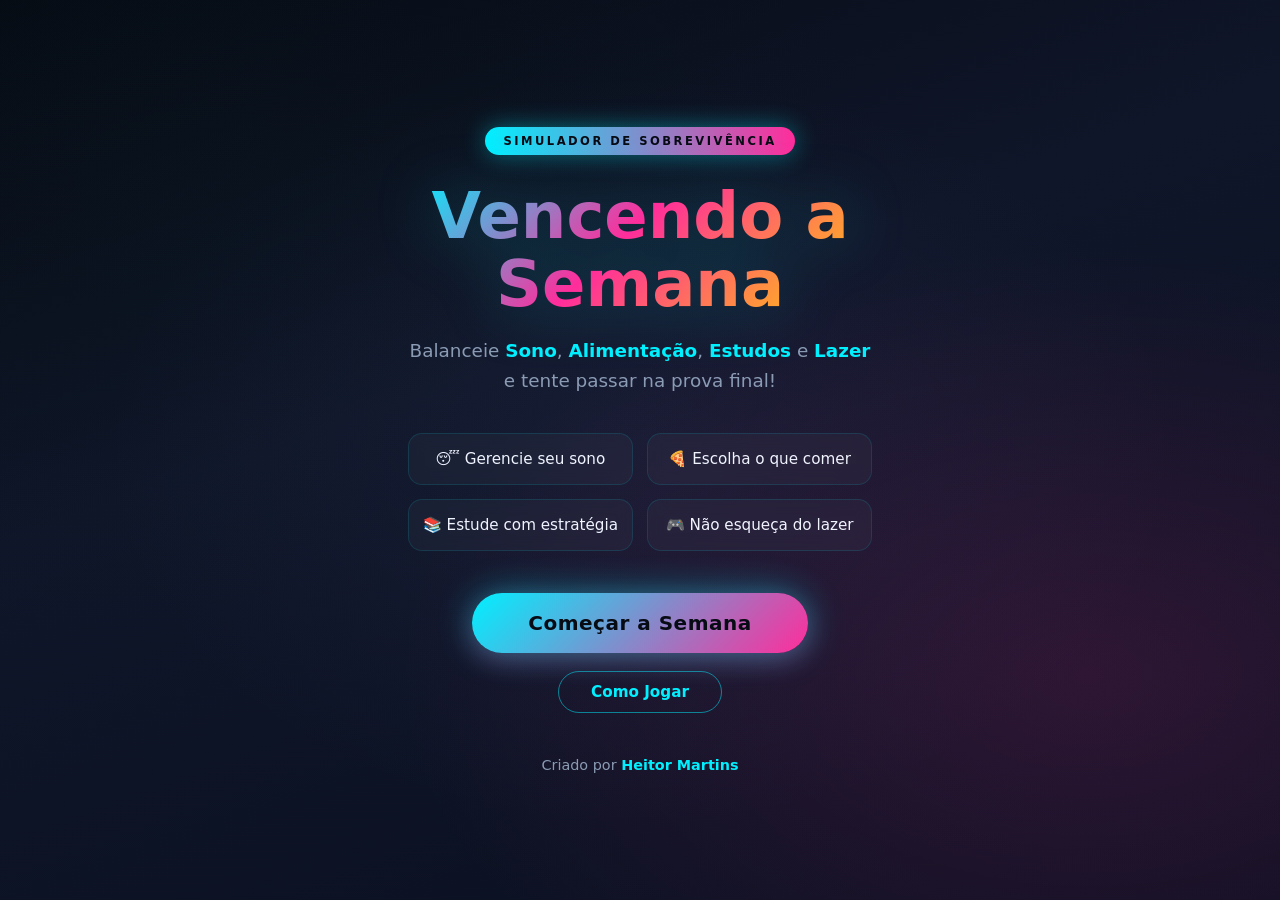
==== index.html @ 58829411 "feito" ====
<!DOCTYPE html>
<html lang="pt-BR">
<head>
  <meta charset="UTF-8">
  <meta name="viewport" content="width=device-width, initial-scale=1.0">
  <title>Vencendo a Semana</title>
  <link rel="stylesheet" href="setec.CSS">
</head>
<body>

  <div id="start-menu" class="start-menu">
    <div class="menu-content">
      <div class="menu-badge">SIMULADOR DE SOBREVIVÊNCIA</div>
      <h1 class="menu-title">Vencendo a<br>Semana</h1>
      <p class="menu-subtitle">
        Balanceie <span>Sono</span>, <span>Alimentação</span>, <span>Estudos</span> e <span>Lazer</span><br>
        e tente passar na prova final!
      </p>

      <div class="menu-features">
        <div class="feature">😴 Gerencie seu sono</div>
        <div class="feature">🍕 Escolha o que comer</div>
        <div class="feature">📚 Estude com estratégia</div>
        <div class="feature">🎮 Não esqueça do lazer</div>
      </div>

      <button class="btn-start" onclick="startGame()">
        Começar a Semana
      </button>

      <button class="btn-help" onclick="openHelp()">Como Jogar</button>

      <p class="menu-credit">Criado por <strong>Heitor Martins</strong></p>
    </div>
  </div>

  <div class="container hidden" id="game-container">
    <header>
      <h1>Vencendo a Semana</h1>
      <p class="subtitle">Sobreviva à semana de provas balanceando Sono, Comida, Estudos e Lazer</p>
    </header>

    <div id="game">
      <div class="status-bar">
        <div class="day-info">
          <span id="day-name">Segunda-feira</span> • <span id="time">07:00</span>
        </div>
        <div class="knowledge">
          Conhecimento: <strong id="knowledge-value">0</strong>/100
        </div>
      </div>

      <div class="character-section">
        <div class="character" id="character">
          <div class="character-face" id="character-face">😊</div>
          <div class="character-status" id="character-status">Estudante equilibrado</div>
        </div>
      </div>

      <div class="bars">
        <div class="bar-card sono">
          <div class="bar-header">
            <span>Sono</span>
            <span id="sono-val">58</span>
          </div>
          <div class="bar-track">
            <div class="bar-fill" id="sono-bar" style="width: 58%"></div>
          </div>
        </div>

        <div class="bar-card comida">
          <div class="bar-header">
            <span>Alimentação</span>
            <span id="comida-val">55</span>
          </div>
          <div class="bar-track">
            <div class="bar-fill" id="comida-bar" style="width: 55%"></div>
          </div>
        </div>

        <div class="bar-card estudo">
          <div class="bar-header">
            <span>Estudos</span>
            <span id="estudo-val">0</span>
          </div>
          <div class="bar-track">
            <div class="bar-fill" id="estudo-bar" style="width: 0%"></div>
          </div>
        </div>

        <div class="bar-card lazer">
          <div class="bar-header">
            <span>Lazer</span>
            <span id="lazer-val">48</span>
          </div>
          <div class="bar-track">
            <div class="bar-fill" id="lazer-bar" style="width: 48%"></div>
          </div>
        </div>
      </div>

      <div class="effects" id="effects"></div>

      <div class="actions">
        <div class="action-group">
          <h3>😴 Sono</h3>
          <button class="btn" onclick="doAction('dormir8')">
            Dormir 8 horas
            <small>+Sono alto • +Lazer leve</small>
          </button>
          <button class="btn" onclick="doAction('dormir6')">
            Dormir 6 horas
            <small>+Sono médio</small>
          </button>
          <button class="btn" onclick="doAction('cochilo')">
            Cochilo 2 horas
            <small>+Sono rápido</small>
          </button>
        </div>

        <div class="action-group">
          <h3>🍽️ Alimentação</h3>
          <button class="btn" onclick="doAction('refeicao')">
            Refeição balanceada (2h)
            <small>+Comida + Foco</small>
          </button>
          <button class="btn" onclick="doAction('fastfood')">
            Fast-food (1h)
            <small>+Comida rápida • Letargia</small>
          </button>
          <button class="btn" onclick="doAction('cafe')">
            Café / Energético (1h)
            <small>Energia temporária + Crash</small>
          </button>
        </div>

        <div class="action-group">
          <h3>📚 Estudos</h3>
          <button class="btn" onclick="doAction('estudar2')">
            Estudo focado (2h)
            <small>Ganho normal de conhecimento</small>
          </button>
          <button class="btn" onclick="doAction('revisao')">
            Revisão rápida (1h)
            <small>Ganho menor, menos cansativo</small>
          </button>
          <button class="btn" onclick="doAction('grupo')">
            Grupo de estudos (3h)
            <small>+Conhecimento + Lazer social</small>
          </button>
        </div>

        <div class="action-group">
          <h3>🎮 Lazer</h3>
          <button class="btn" onclick="doAction('passeio')">
            Passeio / Hobby (2h)
            <small>+Lazer de qualidade</small>
          </button>
          <button class="btn" onclick="doAction('serie')">
            Série / Filme (2h)
            <small>+Lazer médio</small>
          </button>
          <button class="btn" onclick="doAction('redes')">
            Redes sociais (1h)
            <small>+Lazer baixo • Risco Feed Infinito</small>
          </button>
        </div>
      </div>

      <div class="log" id="log">
        <p class="important">Bem-vindo! Você tem 5 dias para se preparar. O jogo está mais difícil — equilibre bem ou a prova vai ser pesada.</p>
      </div>
    </div>

    <div id="quiz-screen" class="quiz-screen hidden">
      <h2>📝 Prova Final</h2>
      <p class="quiz-intro" id="quiz-intro">Chegou o grande dia! Seu nível de conhecimento define a dificuldade da prova.</p>
      <div id="quiz-container"></div>
      <button class="modal-btn primary" id="submit-quiz" onclick="submitQuiz()">Entregar Prova</button>
    </div>

    <div id="end-screen" class="end-screen hidden"></div>

    <footer class="credits">
      <p>Criado por: <strong>Heitor Martins</strong></p>
    </footer>
  </div>

  <div class="modal-overlay" id="modal">
    <div class="modal">
      <h2 id="modal-title">Evento</h2>
      <p id="modal-text"></p>
      <div class="modal-buttons" id="modal-buttons"></div>
    </div>
  </div>

  <div class="modal-overlay" id="help-modal">
    <div class="modal modal-help">
      <h2>Como Jogar &amp; Regras</h2>
      <div class="help-text">
        <p><strong>🎯 Objetivo</strong><br>
        Passar na prova no final da semana (nota mínima <strong>60</strong>). Quanto mais conhecimento você acumular, mais fácil e curta será a prova.</p>

        <p style="margin-top:14px"><strong>📊 As 4 Barras</strong></p>
        <p>• <strong>Sono</strong> — Baixo demais = estudar rende muito menos (Névoa Mental).<br>
        • <strong>Alimentação</strong> — Coma bem para manter a energia. Fome atrapalha tudo.<br>
        • <strong>Estudos</strong> — Quanto mais alta, melhor a nota base e mais fácil a prova.<br>
        • <strong>Lazer</strong> — Evita o esgotamento. Se chegar perto de 0 → Burnout.</p>

        <p style="margin-top:14px"><strong>⚠️ Efeitos importantes</strong></p>
        <p>• <strong>Névoa Mental</strong> — Sono baixo. Reduz muito o ganho de estudo.<br>
        • <strong>Fome</strong> — Comida muito baixa. Penaliza rendimento.<br>
        • <strong>Burnout</strong> — Lazer crítico. Você está no limite.<br>
        • <strong>Cafeína</strong> — Energia temporária, mas depois vem o <strong>Crash</strong> forte.<br>
        • <strong>Letargia</strong> — Fast-food. Pode reduzir conhecimento lentamente.<br>
        • <strong>Feed Infinito</strong> — Redes sociais. Risco alto de perder tempo e sono.</p>

        <p style="margin-top:14px"><strong>🎲 Eventos aleatórios</strong></p>
        <p>Durante o dia podem aparecer situações (convites, mensagens do grupo, ansiedade, material difícil...). Suas escolhas afetam as barras. Eventos são mais frequentes e algumas opções são mais punitivas.</p>

        <p style="margin-top:14px"><strong>📝 Prova adaptativa</strong></p>
        <p>• <strong>Conhecimento ≥ 70</strong> → Prova fácil (3 questões)<br>
        • <strong>40 a 69</strong> → Prova média (5 questões)<br>
        • <strong>&lt; 40</strong> → Prova difícil e longa (7 questões)</p>

        <p style="margin-top:14px"><strong>💀 Regra de ouro</strong><br>
        Se qualquer barra chegar a <strong>0</strong>, você perde a semana.<br>
        Equilíbrio é mais importante do que só estudar.</p>
      </div>
      <button class="modal-btn primary" onclick="closeHelp()">Entendi</button>
    </div>
  </div>

  <script src="setec.JS"></script>
</body>
</html>
---- setec.CSS ----
:root {
  --bg: #100138;
  --bg2: #0d1324;
  --card: #121a2b;
  --card-hover: #182238;
  --accent: #00f0ff;
  --accent2: #ff2d9b;
  --accent3: #a78bfa;
  --sono: #8b7cff;
  --comida: #00e676;
  --estudo: #ffd600;
  --lazer: #ff4ecd;
  --danger: #ff3b5c;
  --text: #f0f4ff;
  --muted: #8b9bb4;
  --glow-cyan: 0 0 20px rgba(0, 240, 255, 0.35);
  --glow-pink: 0 0 20px rgba(255, 45, 155, 0.3);
}

* {
  margin: 0;
  padding: 0;
  box-sizing: border-box;
  font-family: 'Segoe UI', system-ui, -apple-system, sans-serif;
}

body {
  background: var(--bg);
  color: var(--text);
  min-height: 100vh;
  overflow-x: hidden;
}

.start-menu {
  position: fixed;
  inset: 0;
  background:
    radial-gradient(ellipse at 15% 20%, rgba(2, 26, 27, 0.18), transparent 45%),
    radial-gradient(ellipse at 85% 75%, rgba(255, 45, 155, 0.14), transparent 45%),
    radial-gradient(ellipse at 50% 50%, rgba(167, 139, 250, 0.06), transparent 60%),
    linear-gradient(160deg, #070b14 0%, #0f1629 40%, #0a1020 100%);
  display: flex;
  align-items: center;
  justify-content: center;
  z-index: 1000;
  transition: opacity 0.6s ease, visibility 0.6s ease;
}

.start-menu.hide {
  opacity: 0;
  visibility: hidden;
  pointer-events: none;
}

.menu-content {
  text-align: center;
  max-width: 640px;
  padding: 40px 30px;
  animation: fadeUp 0.9s cubic-bezier(0.16, 1, 0.3, 1);
}

@keyframes fadeUp {
  from { opacity: 0; transform: translateY(40px) scale(0.97); }
  to { opacity: 1; transform: translateY(0) scale(1); }
}

.menu-badge {
  display: inline-block;
  background: linear-gradient(90deg, #00f0ff, #ff2d9b);
  color: #070b14;
  font-size: 0.72rem;
  font-weight: 800;
  letter-spacing: 2.5px;
  padding: 7px 18px;
  border-radius: 50px;
  margin-bottom: 28px;
  text-transform: uppercase;
  box-shadow: 0 0 25px rgba(0, 240, 255, 0.4);
}

.menu-title {
  font-size: 4rem;
  font-weight: 900;
  line-height: 1.05;
  background: linear-gradient(135deg, #00f0ff 0%, #ff2d9b 45%, #ffd600 100%);
  -webkit-background-clip: text;
  -webkit-text-fill-color: transparent;
  background-clip: text;
  margin-bottom: 18px;
  filter: drop-shadow(0 0 30px rgba(0, 240, 255, 0.25));
}

.menu-subtitle {
  font-size: 1.15rem;
  color: var(--muted);
  margin-bottom: 36px;
  line-height: 1.65;
}

.menu-subtitle span {
  color: var(--accent);
  font-weight: 700;
}

.menu-features {
  display: grid;
  grid-template-columns: 1fr 1fr;
  gap: 14px;
  margin-bottom: 42px;
}

.feature {
  background: rgba(255, 255, 255, 0.03);
  border: 1px solid rgba(0, 240, 255, 0.12);
  border-radius: 14px;
  padding: 16px 14px;
  font-size: 0.95rem;
  transition: all 0.3s ease;
  backdrop-filter: blur(8px);
}

.feature:hover {
  background: rgba(0, 240, 255, 0.08);
  border-color: rgba(0, 240, 255, 0.4);
  transform: translateY(-3px);
  box-shadow: var(--glow-cyan);
}

.btn-start {
  background: linear-gradient(135deg, #00f0ff, #ff2d9b);
  color: #070b14;
  border: none;
  font-size: 1.25rem;
  font-weight: 800;
  padding: 18px 56px;
  border-radius: 50px;
  cursor: pointer;
  transition: all 0.35s cubic-bezier(0.16, 1, 0.3, 1);
  box-shadow: 0 0 35px rgba(0, 240, 255, 0.45), 0 8px 25px rgba(255, 45, 155, 0.25);
  letter-spacing: 0.5px;
}

.btn-start:hover {
  transform: scale(1.06) translateY(-2px);
  box-shadow: 0 0 55px rgba(255, 45, 155, 0.55), 0 12px 30px rgba(0, 240, 255, 0.3);
}

.btn-help {
  background: transparent;
  color: var(--accent);
  border: 1.5px solid rgba(0, 240, 255, 0.5);
  font-size: 0.95rem;
  font-weight: 600;
  padding: 11px 32px;
  border-radius: 50px;
  cursor: pointer;
  margin-top: 18px;
  transition: all 0.3s ease;
  display: block;
  margin-left: auto;
  margin-right: auto;
}

.btn-help:hover {
  background: rgba(0, 240, 255, 0.12);
  border-color: var(--accent);
  box-shadow: var(--glow-cyan);
}

.menu-credit {
  margin-top: 44px;
  color: var(--muted);
  font-size: 0.9rem;
}

.menu-credit strong {
  color: var(--accent);
}

.container {
  max-width: 960px;
  margin: 0 auto;
  padding: 24px 20px 40px;
  background:
    radial-gradient(ellipse at 8% 15%, rgba(0, 240, 255, 0.07), transparent 40%),
    radial-gradient(ellipse at 92% 85%, rgba(255, 45, 155, 0.06), transparent 40%),
    radial-gradient(ellipse at 50% 40%, rgba(167, 139, 250, 0.04), transparent 50%);
  min-height: 100vh;
}

header {
  text-align: center;
  margin-bottom: 22px;
}

header h1 {
  font-size: 2.15rem;
  font-weight: 800;
  background: linear-gradient(90deg, #00f0ff, #ff2d9b, #ffd600);
  -webkit-background-clip: text;
  -webkit-text-fill-color: transparent;
  background-clip: text;
  margin-bottom: 6px;
  letter-spacing: -0.5px;
}

.subtitle {
  color: var(--muted);
  font-size: 0.95rem;
}

.status-bar {
  background: linear-gradient(135deg, rgba(18, 26, 43, 0.95), rgba(15, 22, 38, 0.98));
  border-radius: 18px;
  padding: 16px 22px;
  margin-bottom: 22px;
  display: flex;
  flex-wrap: wrap;
  gap: 16px;
  align-items: center;
  justify-content: space-between;
  border: 1px solid rgba(0, 240, 255, 0.15);
  box-shadow: 0 4px 24px rgba(0, 0, 0, 0.35), inset 0 1px 0 rgba(255, 255, 255, 0.04);
}

.day-info {
  font-size: 1.12rem;
  font-weight: 700;
  letter-spacing: 0.3px;
}

.day-info span {
  color: var(--accent);
  text-shadow: 0 0 12px rgba(0, 240, 255, 0.4);
}

.knowledge {
  font-size: 1.08rem;
  font-weight: 600;
  background: rgba(255, 214, 0, 0.08);
  padding: 8px 16px;
  border-radius: 12px;
  border: 1px solid rgba(255, 214, 0, 0.2);
}

.knowledge strong {
  color: var(--estudo);
  font-size: 1.2rem;
  text-shadow: 0 0 10px rgba(255, 214, 0, 0.35);
}

.character-section {
  display: flex;
  justify-content: center;
  margin-bottom: 26px;
}

.character {
  background: linear-gradient(160deg, #151e32 0%, #0f1628 100%);
  border-radius: 24px;
  padding: 28px 48px;
  text-align: center;
  min-width: 240px;
  transition: all 0.45s cubic-bezier(0.16, 1, 0.3, 1);
  border: 2px solid rgba(0, 240, 255, 0.12);
  box-shadow: 0 8px 32px rgba(0, 0, 0, 0.4), 0 0 0 1px rgba(255, 255, 255, 0.03);
  position: relative;
  overflow: hidden;
}

.character::before {
  content: '';
  position: absolute;
  inset: 0;
  background: radial-gradient(circle at 50% 30%, rgba(0, 240, 255, 0.06), transparent 60%);
  pointer-events: none;
}

.character-face {
  font-size: 5.5rem;
  line-height: 1;
  margin-bottom: 12px;
  filter: drop-shadow(0 4px 12px rgba(0, 0, 0, 0.4));
  transition: transform 0.3s ease;
}

.character:hover .character-face {
  transform: scale(1.08);
}

.character-status {
  font-size: 0.95rem;
  color: var(--muted);
  font-weight: 600;
  letter-spacing: 0.3px;
}

.character.tired {
  border-color: var(--sono);
  box-shadow: 0 0 28px rgba(139, 124, 255, 0.25), 0 8px 32px rgba(0, 0, 0, 0.4);
  background: linear-gradient(160deg, #1a1535 0%, #12102a 100%);
}
.character.hungry {
  border-color: var(--comida);
  box-shadow: 0 0 28px rgba(0, 230, 118, 0.22), 0 8px 32px rgba(0, 0, 0, 0.4);
}
.character.burnout {
  border-color: var(--lazer);
  box-shadow: 0 0 28px rgba(255, 78, 205, 0.25), 0 8px 32px rgba(0, 0, 0, 0.4);
}
.character.focused {
  border-color: var(--estudo);
  box-shadow: 0 0 28px rgba(255, 214, 0, 0.25), 0 8px 32px rgba(0, 0, 0, 0.4);
}
.character.critical {
  border-color: var(--danger);
  animation: pulse 1.4s infinite;
  box-shadow: 0 0 32px rgba(255, 59, 92, 0.4), 0 8px 32px rgba(0, 0, 0, 0.4);
}

@keyframes pulse {
  0%, 100% { transform: scale(1); }
  50% { transform: scale(1.04); }
}

.bars {
  display: grid;
  grid-template-columns: repeat(4, 1fr);
  gap: 14px;
  margin-bottom: 22px;
}

@media (max-width: 720px) {
  .bars { grid-template-columns: 1fr 1fr; }
}

.bar-card {
  background: linear-gradient(160deg, #141c2e 0%, #101828 100%);
  border-radius: 16px;
  padding: 16px 16px 14px;
  border: 1px solid rgba(255, 255, 255, 0.05);
  box-shadow: 0 4px 18px rgba(0, 0, 0, 0.3);
  transition: transform 0.25s ease, box-shadow 0.25s ease;
  position: relative;
  overflow: hidden;
}

.bar-card::after {
  content: '';
  position: absolute;
  top: 0;
  left: 0;
  right: 0;
  height: 2px;
  opacity: 0.7;
}

.bar-card.sono::after { background: linear-gradient(90deg, transparent, var(--sono), transparent); }
.bar-card.comida::after { background: linear-gradient(90deg, transparent, var(--comida), transparent); }
.bar-card.estudo::after { background: linear-gradient(90deg, transparent, var(--estudo), transparent); }
.bar-card.lazer::after { background: linear-gradient(90deg, transparent, var(--lazer), transparent); }

.bar-card:hover {
  transform: translateY(-3px);
  box-shadow: 0 8px 28px rgba(0, 0, 0, 0.4);
}

.bar-header {
  display: flex;
  justify-content: space-between;
  align-items: center;
  margin-bottom: 10px;
  font-size: 0.88rem;
  font-weight: 700;
  letter-spacing: 0.2px;
}

.bar-header span:last-child {
  font-variant-numeric: tabular-nums;
  font-size: 0.95rem;
  opacity: 0.95;
}

.bar-track {
  height: 11px;
  background: #0a101c;
  border-radius: 20px;
  overflow: hidden;
  box-shadow: inset 0 1px 3px rgba(0, 0, 0, 0.5);
}

.bar-fill {
  height: 100%;
  border-radius: 20px;
  transition: width 0.5s cubic-bezier(0.16, 1, 0.3, 1);
  position: relative;
}

.bar-fill::after {
  content: '';
  position: absolute;
  inset: 0;
  background: linear-gradient(180deg, rgba(255,255,255,0.25) 0%, transparent 50%);
  border-radius: 20px;
}

.sono .bar-fill {
  background: linear-gradient(90deg, #6b5ce6, #a78bfa);
  box-shadow: 0 0 12px rgba(139, 124, 255, 0.5);
}
.comida .bar-fill {
  background: linear-gradient(90deg, #00c853, #69f0ae);
  box-shadow: 0 0 12px rgba(0, 230, 118, 0.45);
}
.estudo .bar-fill {
  background: linear-gradient(90deg, #ffab00, #ffea00);
  box-shadow: 0 0 12px rgba(255, 214, 0, 0.5);
}
.lazer .bar-fill {
  background: linear-gradient(90deg, #e91e8c, #ff80ab);
  box-shadow: 0 0 12px rgba(255, 78, 205, 0.45);
}

/* Effects */
.effects {
  display: flex;
  flex-wrap: wrap;
  gap: 8px;
  margin-bottom: 20px;
  min-height: 34px;
  justify-content: center;
}

.effect {
  background: linear-gradient(135deg, #7f1d1d, #991b1b);
  color: #fecaca;
  padding: 5px 14px;
  border-radius: 20px;
  font-size: 0.8rem;
  font-weight: 600;
  border: 1px solid rgba(255, 100, 100, 0.25);
  box-shadow: 0 2px 10px rgba(127, 29, 29, 0.4);
  animation: effectIn 0.35s ease;
}

.effect.good {
  background: linear-gradient(135deg, #14532d, #166534);
  color: #bbf7d0;
  border-color: rgba(74, 222, 128, 0.25);
  box-shadow: 0 2px 10px rgba(20, 83, 45, 0.4);
}

@keyframes effectIn {
  from { opacity: 0; transform: scale(0.85); }
  to { opacity: 1; transform: scale(1); }
}

.actions {
  display: grid;
  grid-template-columns: repeat(4, 1fr);
  gap: 16px;
  margin-bottom: 28px;
}

@media (max-width: 800px) {
  .actions { grid-template-columns: 1fr 1fr; }
}
@media (max-width: 500px) {
  .actions { grid-template-columns: 1fr; }
}

.action-group {
  background: linear-gradient(165deg, #141c2e 0%, #0f1626 100%);
  border-radius: 18px;
  padding: 18px 16px 14px;
  border: 1px solid rgba(255, 255, 255, 0.05);
  box-shadow: 0 6px 24px rgba(0, 0, 0, 0.35);
  transition: transform 0.3s ease, box-shadow 0.3s ease;
  position: relative;
  overflow: hidden;
}

.action-group::before {
  content: '';
  position: absolute;
  top: 0;
  left: 0;
  right: 0;
  height: 3px;
  opacity: 0.85;
}

.action-group:nth-child(1)::before { background: linear-gradient(90deg, var(--sono), #a78bfa); }
.action-group:nth-child(2)::before { background: linear-gradient(90deg, var(--comida), #69f0ae); }
.action-group:nth-child(3)::before { background: linear-gradient(90deg, var(--estudo), #ffea00); }
.action-group:nth-child(4)::before { background: linear-gradient(90deg, var(--lazer), #ff80ab); }

.action-group:hover {
  transform: translateY(-4px);
  box-shadow: 0 12px 36px rgba(0, 0, 0, 0.45);
}

.action-group h3 {
  font-size: 1.02rem;
  margin-bottom: 14px;
  font-weight: 700;
  letter-spacing: 0.3px;
  display: flex;
  align-items: center;
  gap: 6px;
}

.btn {
  display: block;
  width: 100%;
  background: rgba(30, 41, 59, 0.7);
  color: var(--text);
  border: 1px solid rgba(255, 255, 255, 0.06);
  padding: 12px 13px;
  border-radius: 12px;
  margin-bottom: 9px;
  cursor: pointer;
  font-size: 0.9rem;
  font-weight: 600;
  text-align: left;
  transition: all 0.22s ease;
  position: relative;
  overflow: hidden;
}

.btn::before {
  content: '';
  position: absolute;
  inset: 0;
  background: linear-gradient(135deg, rgba(255,255,255,0.04), transparent);
  opacity: 0;
  transition: opacity 0.22s ease;
}

.btn:hover:not(:disabled)::before {
  opacity: 1;
}

.btn:hover:not(:disabled) {
  background: rgba(51, 65, 85, 0.85);
  border-color: rgba(0, 240, 255, 0.25);
  transform: translateX(3px);
  box-shadow: 0 4px 16px rgba(0, 0, 0, 0.25);
}

.btn:active:not(:disabled) {
  transform: translateX(1px) scale(0.98);
}

.btn small {
  display: block;
  color: var(--muted);
  font-size: 0.73rem;
  font-weight: 500;
  margin-top: 3px;
  opacity: 0.85;
}

.log {
  background: linear-gradient(160deg, #121a2b 0%, #0e1524 100%);
  border-radius: 16px;
  padding: 18px 18px 14px;
  max-height: 170px;
  overflow-y: auto;
  font-size: 0.9rem;
  border: 1px solid rgba(0, 240, 255, 0.1);
  box-shadow: 0 4px 20px rgba(0, 0, 0, 0.3), inset 0 1px 0 rgba(255, 255, 255, 0.03);
}

.log::-webkit-scrollbar {
  width: 6px;
}
.log::-webkit-scrollbar-track {
  background: transparent;
}
.log::-webkit-scrollbar-thumb {
  background: rgba(0, 240, 255, 0.2);
  border-radius: 10px;
}

.log p {
  margin-bottom: 7px;
  color: var(--muted);
  line-height: 1.45;
  padding-left: 10px;
  border-left: 2px solid transparent;
  transition: border-color 0.2s;
}

.log p.important {
  color: var(--accent);
  border-left-color: var(--accent);
  font-weight: 600;
  text-shadow: 0 0 12px rgba(0, 240, 255, 0.2);
}

.modal-overlay {
  position: fixed;
  inset: 0;
  background: rgba(0, 0, 0, 0.78);
  backdrop-filter: blur(6px);
  display: flex;
  align-items: center;
  justify-content: center;
  z-index: 1100;
  opacity: 0;
  pointer-events: none;
  transition: opacity 0.3s ease;
}

.modal-overlay.active {
  opacity: 1;
  pointer-events: all;
}

.modal {
  background: linear-gradient(165deg, #161f33 0%, #101828 100%);
  border-radius: 20px;
  padding: 28px 26px;
  max-width: 420px;
  width: 90%;
  text-align: center;
  border: 1px solid rgba(0, 240, 255, 0.22);
  box-shadow: 0 20px 60px rgba(0, 0, 0, 0.55), 0 0 40px rgba(0, 240, 255, 0.08);
  animation: modalIn 0.35s cubic-bezier(0.16, 1, 0.3, 1);
}

@keyframes modalIn {
  from { opacity: 0; transform: scale(0.92) translateY(12px); }
  to { opacity: 1; transform: scale(1) translateY(0); }
}

.modal.modal-help {
  max-width: 580px;
  max-height: 85vh;
  overflow-y: auto;
  text-align: left;
}

.modal.modal-help h2 {
  text-align: center;
}

.modal.modal-help .modal-btn {
  display: block;
  margin: 0 auto;
  min-width: 160px;
}

.modal h2 {
  margin-bottom: 12px;
  color: var(--accent);
  font-weight: 800;
  text-shadow: 0 0 16px rgba(0, 240, 255, 0.3);
}

.modal p {
  margin-bottom: 20px;
  color: var(--muted);
  line-height: 1.55;
}

.modal-buttons {
  display: flex;
  flex-direction: column;
  gap: 10px;
}

.modal-btn {
  background: rgba(30, 41, 59, 0.9);
  color: white;
  border: 1px solid rgba(255, 255, 255, 0.08);
  padding: 13px 16px;
  border-radius: 12px;
  cursor: pointer;
  font-size: 0.95rem;
  font-weight: 600;
  transition: all 0.22s ease;
}

.modal-btn:hover {
  background: rgba(51, 65, 85, 0.95);
  border-color: rgba(0, 240, 255, 0.3);
  transform: translateY(-1px);
}

.modal-btn.primary {
  background: linear-gradient(135deg, #00f0ff, #ff2d9b);
  color: #070b14;
  font-weight: 700;
  border: none;
  box-shadow: 0 4px 20px rgba(0, 240, 255, 0.3);
}

.modal-btn.primary:hover {
  box-shadow: 0 6px 28px rgba(255, 45, 155, 0.4);
  transform: translateY(-2px);
}

.help-text {
  text-align: left;
  color: var(--muted);
  font-size: 0.93rem;
  line-height: 1.65;
  margin-bottom: 24px;
}

.help-text strong {
  color: var(--text);
}

.quiz-screen {
  background: linear-gradient(165deg, #141c2e 0%, #0f1626 100%);
  border-radius: 20px;
  padding: 32px 28px;
  margin-top: 20px;
  border: 1px solid rgba(0, 240, 255, 0.15);
  box-shadow: 0 8px 36px rgba(0, 0, 0, 0.4);
}

.quiz-screen h2 {
  text-align: center;
  color: var(--estudo);
  margin-bottom: 10px;
  font-weight: 800;
  text-shadow: 0 0 18px rgba(255, 214, 0, 0.3);
}

.quiz-intro {
  text-align: center;
  color: var(--muted);
  margin-bottom: 28px;
  font-size: 0.98rem;
}

.quiz-question {
  background: #0a101c;
  border-radius: 14px;
  padding: 20px;
  margin-bottom: 18px;
  border: 1px solid rgba(255, 255, 255, 0.04);
}

.quiz-question h3 {
  font-size: 1.05rem;
  margin-bottom: 14px;
  font-weight: 650;
  line-height: 1.4;
}

.quiz-options {
  display: flex;
  flex-direction: column;
  gap: 10px;
}

.quiz-options label {
  display: flex;
  align-items: center;
  gap: 12px;
  padding: 12px 16px;
  background: rgba(30, 41, 59, 0.6);
  border-radius: 10px;
  cursor: pointer;
  transition: all 0.2s ease;
  border: 1px solid transparent;
  font-size: 0.93rem;
}

.quiz-options label:hover {
  background: rgba(51, 65, 85, 0.8);
  border-color: rgba(0, 240, 255, 0.2);
}

.quiz-options input {
  accent-color: var(--accent);
  width: 16px;
  height: 16px;
}

#submit-quiz {
  display: block;
  margin: 28px auto 0;
  padding: 15px 48px;
  font-size: 1.1rem;
}

.end-screen {
  text-align: center;
  padding: 48px 24px;
}

.end-screen h2 {
  font-size: 2.1rem;
  margin-bottom: 18px;
  font-weight: 800;
}

.end-screen.win h2 {
  color: #00e676;
  text-shadow: 0 0 24px rgba(0, 230, 118, 0.4);
}
.end-screen.lose h2 {
  color: var(--danger);
  text-shadow: 0 0 24px rgba(255, 59, 92, 0.35);
}

.hidden {
  display: none !important;
}

.credits {
  text-align: center;
  margin-top: 40px;
  padding: 22px;
  color: var(--muted);
  font-size: 0.9rem;
  border-top: 1px solid rgba(30, 41, 59, 0.8);
}

.credits strong {
  color: var(--accent);
}
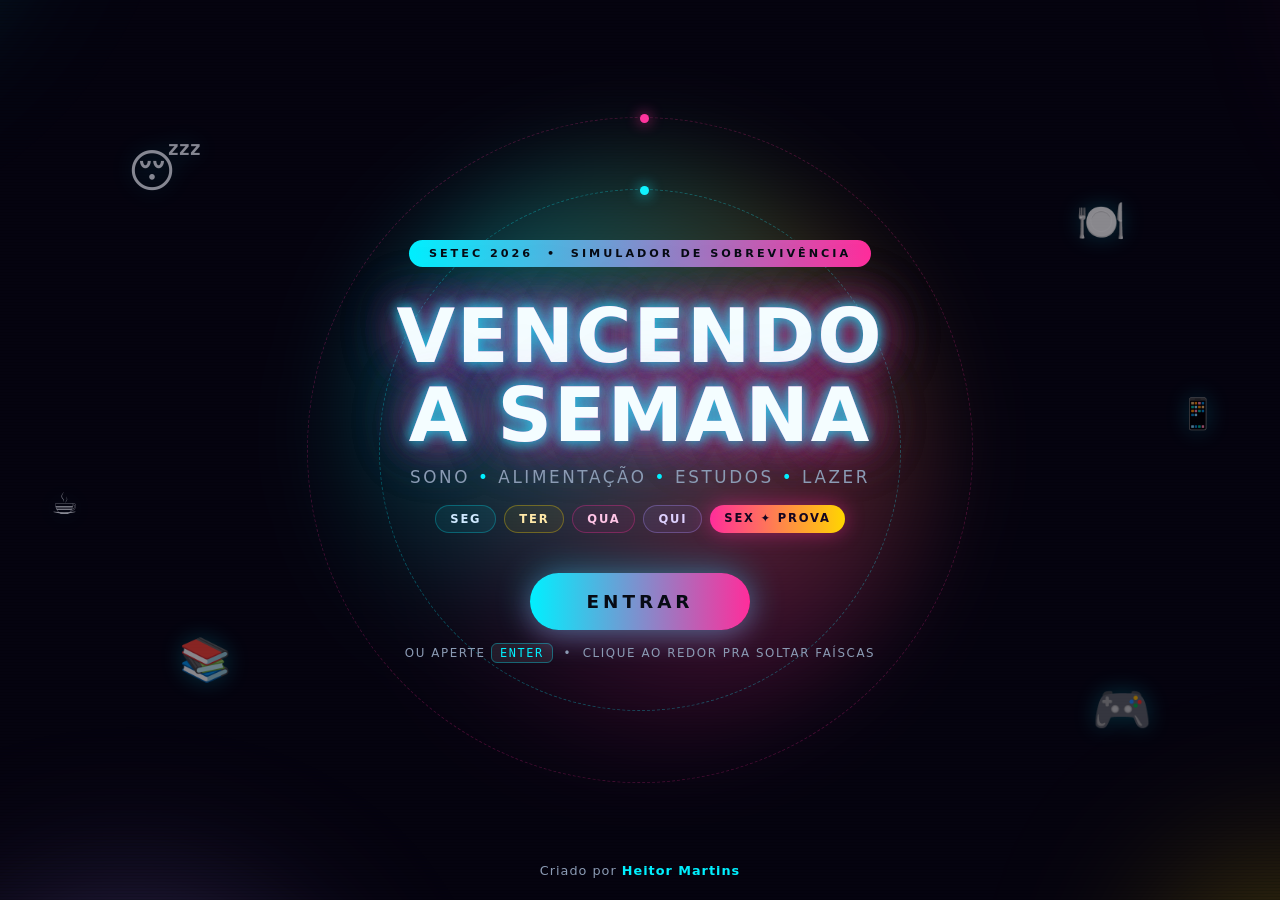
==== commit 0d1b0ba4: "alterações" ====
--- a/index.html
+++ b/index.html
@@ -8,24 +8,122 @@
 </head>
 <body>
 
+  <div id="splash" class="splash">
+    <div class="splash-bg">
+      <div class="blob blob-1"></div>
+      <div class="blob blob-2"></div>
+      <div class="blob blob-3"></div>
+      <div class="blob blob-4"></div>
+      <div class="grid-floor"></div>
+      <div class="scanlines"></div>
+    </div>
+
+    <div class="splash-particles" id="splashParticles"></div>
+
+    <div class="splash-floaters" aria-hidden="true">
+      <span class="flo fl-1" title="Blocos: Sono">😴</span>
+      <span class="flo fl-2" title="Blocos: Alimentação">🍽️</span>
+      <span class="flo fl-3" title="Blocos: Estudos">📚</span>
+      <span class="flo fl-4" title="Blocos: Lazer">🎮</span>
+      <span class="flo fl-5" title="Café">☕</span>
+      <span class="flo fl-6" title="Redes">📱</span>
+    </div>
+
+    <div class="splash-ring ring-1"></div>
+    <div class="splash-ring ring-2"></div>
+    <div class="splash-glow" id="splashGlow"></div>
+
+    <div class="splash-content">
+      <div class="splash-badge">SETEC 2026 &nbsp;•&nbsp; SIMULADOR DE SOBREVIVÊNCIA</div>
+      <h1 class="splash-title" id="splashTitle">
+        <span class="tgl" data-text="Vencendo">Vencendo</span>
+        <span class="tgl" data-text="a Semana">a Semana</span>
+      </h1>
+      <p class="splash-tagline">Sono <em>•</em> Alimentação <em>•</em> Estudos <em>•</em> Lazer</p>
+
+      <div class="splash-days" aria-hidden="true">
+        <span>Seg</span>
+        <span>Ter</span>
+        <span>Qua</span>
+        <span>Qui</span>
+        <span class="sj">Sex ✦ Prova</span>
+      </div>
+
+      <button class="splash-enter" id="splashEnter">ENTRAR</button>
+      <div class="splash-hint">ou aperte <kbd>Enter</kbd> &nbsp;•&nbsp; clique ao redor pra soltar faíscas</div>
+    </div>
+
+    <div class="splash-flash" id="splashFlash"></div>
+
+    <div class="splash-credit">Criado por <strong>Heitor Martins</strong></div>
+  </div>
+
   <div id="start-menu" class="start-menu">
+    <div class="menu-bg" aria-hidden="true">
+      <div class="mblob mblob-1"></div>
+      <div class="mblob mblob-2"></div>
+      <div class="mblob mblob-3"></div>
+      <div class="grid-floor"></div>
+      <div class="scanlines"></div>
+      <div class="menu-floaters">
+        <span class="flo fl-1" title="Sono">😴</span>
+        <span class="flo fl-2" title="Alimentação">🍽️</span>
+        <span class="flo fl-3" title="Estudos">📚</span>
+        <span class="flo fl-4" title="Lazer">🎮</span>
+      </div>
+    </div>
+
     <div class="menu-content">
-      <div class="menu-badge">SIMULADOR DE SOBREVIVÊNCIA</div>
-      <h1 class="menu-title">Vencendo a<br>Semana</h1>
+      <div class="menu-badge">SETEC 2026 &nbsp;•&nbsp; SIMULADOR DE SOBREVIVÊNCIA</div>
+
+      <h1 class="menu-title">
+        <span class="mt-1">Vencendo</span>
+        <span class="mt-2">a Semana</span>
+      </h1>
+
       <p class="menu-subtitle">
-        Balanceie <span>Sono</span>, <span>Alimentação</span>, <span>Estudos</span> e <span>Lazer</span><br>
-        e tente passar na prova final!
+        Sobreviva à semana de provas balanceando suas <span>4 barras</span><br>
+        e chegue no <span>sexto dia</span> pronto para a final!
       </p>
 
-      <div class="menu-features">
-        <div class="feature">😴 Gerencie seu sono</div>
-        <div class="feature">🍕 Escolha o que comer</div>
-        <div class="feature">📚 Estude com estratégia</div>
-        <div class="feature">🎮 Não esqueça do lazer</div>
+      <div class="week-chips" aria-hidden="true">
+        <span>Seg</span>
+        <span>Ter</span>
+        <span>Qua</span>
+        <span>Qui</span>
+        <span class="ch-sex">Sex ✦ Prova</span>
+      </div>
+
+      <div class="vitals">
+        <div class="vital sono">
+          <span class="vt-ico" aria-hidden="true">😴</span>
+          <strong>Sono</strong>
+          <em>Descansar rende foco</em>
+          <span class="vbar"><i style="width:72%"></i></span>
+        </div>
+        <div class="vital comida">
+          <span class="vt-ico" aria-hidden="true">🍽️</span>
+          <strong>Alimentação</strong>
+          <em>Energia estável</em>
+          <span class="vbar"><i style="width:64%"></i></span>
+        </div>
+        <div class="vital estudo">
+          <span class="vt-ico" aria-hidden="true">📚</span>
+          <strong>Estudos</strong>
+          <em>Define a dificuldade da prova</em>
+          <span class="vbar"><i style="width:38%"></i></span>
+        </div>
+        <div class="vital lazer">
+          <span class="vt-ico" aria-hidden="true">🎮</span>
+          <strong>Lazer</strong>
+          <em>Zero aqui = burnout</em>
+          <span class="vbar"><i style="width:56%"></i></span>
+        </div>
       </div>
 
       <button class="btn-start" onclick="startGame()">
         Começar a Semana
+        <small>5 dias • 4 barras • 1 prova</small>
       </button>
 
       <button class="btn-help" onclick="openHelp()">Como Jogar</button>
@@ -38,6 +136,7 @@
     <header>
       <h1>Vencendo a Semana</h1>
       <p class="subtitle">Sobreviva à semana de provas balanceando Sono, Comida, Estudos e Lazer</p>
+      <div class="week-track" aria-hidden="true"></div>
     </header>
 
     <div id="game">
--- a/setec.CSS
+++ b/setec.CSS
@@ -34,11 +34,8 @@
 .start-menu {
   position: fixed;
   inset: 0;
-  background:
-    radial-gradient(ellipse at 15% 20%, rgba(2, 26, 27, 0.18), transparent 45%),
-    radial-gradient(ellipse at 85% 75%, rgba(255, 45, 155, 0.14), transparent 45%),
-    radial-gradient(ellipse at 50% 50%, rgba(167, 139, 250, 0.06), transparent 60%),
-    linear-gradient(160deg, #070b14 0%, #0f1629 40%, #0a1020 100%);
+  background: #070313;
+  overflow: hidden;
   display: flex;
   align-items: center;
   justify-content: center;
@@ -65,36 +62,63 @@
 }
 
 .menu-badge {
+  position: relative;
   display: inline-block;
-  background: linear-gradient(90deg, #00f0ff, #ff2d9b);
-  color: #070b14;
+  background: rgba(0, 240, 255, 0.08);
+  border: 1px solid rgba(0, 240, 255, 0.35);
+  color: #9ff4ff;
   font-size: 0.72rem;
   font-weight: 800;
-  letter-spacing: 2.5px;
-  padding: 7px 18px;
+  letter-spacing: 2.8px;
+  padding: 8px 20px;
   border-radius: 50px;
-  margin-bottom: 28px;
+  margin-bottom: 22px;
   text-transform: uppercase;
-  box-shadow: 0 0 25px rgba(0, 240, 255, 0.4);
+  animation: badgeGlow 3s ease-in-out infinite;
+}
+
+@keyframes badgeGlow {
+  0%, 100% { box-shadow: 0 0 12px rgba(0, 240, 255, 0.15); }
+  50% { box-shadow: 0 0 32px rgba(0, 240, 255, 0.45); }
 }
 
 .menu-title {
-  font-size: 4rem;
+  font-size: clamp(2.5rem, 6.6vw, 4.4rem);
   font-weight: 900;
-  line-height: 1.05;
-  background: linear-gradient(135deg, #00f0ff 0%, #ff2d9b 45%, #ffd600 100%);
+  line-height: 0.98;
+  letter-spacing: 1.5px;
+  text-transform: uppercase;
+  margin: 4px 0 14px;
+}
+
+.menu-title .mt-1,
+.menu-title .mt-2 {
+  display: block;
+}
+
+.menu-title .mt-1 {
+  background: linear-gradient(90deg, #00f0ff, #6ee7ff 60%, #4cc2ff);
   -webkit-background-clip: text;
+  background-clip: text;
   -webkit-text-fill-color: transparent;
+  color: transparent;
+  filter: drop-shadow(0 0 20px rgba(0, 240, 255, 0.35));
+}
+
+.menu-title .mt-2 {
+  background: linear-gradient(90deg, #ff2d9b, #ffd600);
+  -webkit-background-clip: text;
   background-clip: text;
-  margin-bottom: 18px;
-  filter: drop-shadow(0 0 30px rgba(0, 240, 255, 0.25));
+  -webkit-text-fill-color: transparent;
+  color: transparent;
+  filter: drop-shadow(0 0 22px rgba(255, 45, 155, 0.4));
 }
 
 .menu-subtitle {
-  font-size: 1.15rem;
+  font-size: 1.05rem;
   color: var(--muted);
-  margin-bottom: 36px;
-  line-height: 1.65;
+  margin: 2px 0 20px;
+  line-height: 1.6;
 }
 
 .menu-subtitle span {
@@ -102,75 +126,204 @@
   font-weight: 700;
 }
 
-.menu-features {
+.week-chips {
+  display: flex;
+  flex-wrap: wrap;
+  gap: 9px;
+  justify-content: center;
+  margin-bottom: 26px;
+}
+
+.week-chips span {
+  padding: 7px 15px;
+  border-radius: 30px;
+  font-size: 0.76rem;
+  font-weight: 800;
+  letter-spacing: 1.8px;
+  text-transform: uppercase;
+  color: #cfe9ff;
+  background: rgba(0, 240, 255, 0.07);
+  border: 1px solid rgba(0, 240, 255, 0.28);
+  animation: chipIn 0.55s cubic-bezier(0.16, 1, 0.3, 1) both;
+}
+
+.week-chips span:nth-child(1) { animation-delay: 0.15s; }
+.week-chips span:nth-child(2) { animation-delay: 0.25s; border-color: rgba(255, 214, 0, 0.32); color: #ffe9a8; background: rgba(255, 214, 0, 0.06); }
+.week-chips span:nth-child(3) { animation-delay: 0.35s; border-color: rgba(255, 45, 155, 0.32); color: #ffc4e6; background: rgba(255, 45, 155, 0.06); }
+.week-chips span:nth-child(4) { animation-delay: 0.45s; border-color: rgba(167, 139, 250, 0.35); color: #ded1ff; background: rgba(167, 139, 250, 0.08); }
+.week-chips span:nth-child(5) { animation-delay: 0.55s; }
+
+.week-chips span.ch-sex {
+  background: linear-gradient(90deg, #ff2d9b, #ffd600);
+  color: #140520;
+  border: none;
+  box-shadow: 0 0 20px rgba(255, 45, 155, 0.45);
+}
+
+@keyframes chipIn {
+  from { opacity: 0; transform: translateY(10px) scale(0.88); }
+  to { opacity: 1; transform: translateY(0) scale(1); }
+}
+
+.vitals {
   display: grid;
-  grid-template-columns: 1fr 1fr;
+  grid-template-columns: repeat(4, 1fr);
   gap: 14px;
-  margin-bottom: 42px;
-}
-
-.feature {
-  background: rgba(255, 255, 255, 0.03);
-  border: 1px solid rgba(0, 240, 255, 0.12);
-  border-radius: 14px;
-  padding: 16px 14px;
+  margin-bottom: 30px;
+}
+
+@media (max-width: 760px) {
+  .vitals { grid-template-columns: 1fr 1fr; }
+}
+
+.vital {
+  --v: var(--accent);
+  position: relative;
+  overflow: hidden;
+  background: linear-gradient(168deg, rgba(255, 255, 255, 0.055) 0%, rgba(255, 255, 255, 0.015) 100%);
+  border: 1px solid rgba(255, 255, 255, 0.09);
+  border-radius: 16px;
+  padding: 15px 12px 13px;
+  transition: transform 0.25s ease, border-color 0.25s ease, box-shadow 0.25s ease;
+  animation: vitalPop 0.6s cubic-bezier(0.16, 1, 0.3, 1) both;
+}
+
+.vital:nth-child(2) { animation-delay: 0.08s; }
+.vital:nth-child(3) { animation-delay: 0.16s; }
+.vital:nth-child(4) { animation-delay: 0.24s; }
+
+.vital.sono { --v: #8b7cff; }
+.vital.comida { --v: #00e676; }
+.vital.estudo { --v: #ffd600; }
+.vital.lazer { --v: #ff4ecd; }
+
+.vital:hover {
+  transform: translateY(-6px) scale(1.02);
+  border-color: var(--v);
+  box-shadow: 0 12px 30px rgba(0, 0, 0, 0.45), 0 0 26px -6px var(--v);
+}
+
+@keyframes vitalPop {
+  from { opacity: 0; transform: translateY(16px) scale(0.93); }
+  to { opacity: 1; transform: translateY(0) scale(1); }
+}
+
+.vital .vt-ico {
+  display: inline-block;
+  font-size: 1.7rem;
+  filter: drop-shadow(0 0 12px var(--v));
+}
+
+.vital strong {
+  display: block;
   font-size: 0.95rem;
-  transition: all 0.3s ease;
-  backdrop-filter: blur(8px);
-}
-
-.feature:hover {
-  background: rgba(0, 240, 255, 0.08);
-  border-color: rgba(0, 240, 255, 0.4);
-  transform: translateY(-3px);
-  box-shadow: var(--glow-cyan);
+  letter-spacing: 0.4px;
+  margin-top: 6px;
+}
+
+.vital em {
+  display: block;
+  font-style: normal;
+  color: var(--muted);
+  font-size: 0.74rem;
+  margin-top: 3px;
+  letter-spacing: 0.3px;
+}
+
+.vbar {
+  display: block;
+  height: 6px;
+  border-radius: 6px;
+  background: rgba(255, 255, 255, 0.08);
+  margin-top: 10px;
+  overflow: hidden;
+}
+
+.vbar i {
+  display: block;
+  height: 100%;
+  border-radius: 6px;
+  background: var(--v);
+  box-shadow: 0 0 10px var(--v);
 }
 
 .btn-start {
-  background: linear-gradient(135deg, #00f0ff, #ff2d9b);
-  color: #070b14;
+  position: relative;
+  overflow: hidden;
+  display: inline-block;
+  background: linear-gradient(90deg, #00f0ff, #ff2d9b, #ffd600, #00f0ff);
+  background-size: 300% 100%;
+  color: #0b0516;
   border: none;
   font-size: 1.25rem;
-  font-weight: 800;
-  padding: 18px 56px;
+  font-weight: 900;
+  padding: 19px 58px;
+  border-radius: 60px;
+  cursor: pointer;
+  text-transform: uppercase;
+  letter-spacing: 2px;
+  animation: badgeSlide 4s linear infinite;
+  box-shadow: 0 0 40px rgba(0, 240, 255, 0.35), 0 12px 30px rgba(255, 45, 155, 0.25);
+  transition: transform 0.25s ease, box-shadow 0.25s ease;
+}
+
+.btn-start::after {
+  content: '';
+  position: absolute;
+  top: -50%;
+  bottom: -50%;
+  left: -70px;
+  width: 50px;
+  background: linear-gradient(100deg, transparent, rgba(255, 255, 255, 0.7), transparent);
+  transform: skewX(-18deg);
+  animation: btnSheen 3s ease-in-out infinite;
+}
+
+.btn-start small {
+  display: block;
+  font-size: 0.68rem;
+  font-weight: 700;
+  letter-spacing: 2.6px;
+  opacity: 0.75;
+  margin-top: 3px;
+}
+
+.btn-start:hover {
+  transform: translateY(-3px) scale(1.04);
+  box-shadow: 0 0 70px rgba(255, 45, 155, 0.55), 0 16px 42px rgba(0, 240, 255, 0.3);
+}
+
+.btn-start:active {
+  transform: scale(0.95);
+}
+
+.btn-help {
+  background: transparent;
+  color: #9ff4ff;
+  border: 1px solid rgba(0, 240, 255, 0.3);
+  font-size: 0.92rem;
+  font-weight: 700;
+  letter-spacing: 1.4px;
+  padding: 12px 30px;
   border-radius: 50px;
   cursor: pointer;
-  transition: all 0.35s cubic-bezier(0.16, 1, 0.3, 1);
-  box-shadow: 0 0 35px rgba(0, 240, 255, 0.45), 0 8px 25px rgba(255, 45, 155, 0.25);
-  letter-spacing: 0.5px;
-}
-
-.btn-start:hover {
-  transform: scale(1.06) translateY(-2px);
-  box-shadow: 0 0 55px rgba(255, 45, 155, 0.55), 0 12px 30px rgba(0, 240, 255, 0.3);
-}
-
-.btn-help {
-  background: transparent;
-  color: var(--accent);
-  border: 1.5px solid rgba(0, 240, 255, 0.5);
-  font-size: 0.95rem;
-  font-weight: 600;
-  padding: 11px 32px;
-  border-radius: 50px;
-  cursor: pointer;
-  margin-top: 18px;
-  transition: all 0.3s ease;
-  display: block;
-  margin-left: auto;
-  margin-right: auto;
+  margin-top: 16px;
+  text-transform: uppercase;
+  transition: all 0.25s ease;
+  display: inline-block;
 }
 
 .btn-help:hover {
-  background: rgba(0, 240, 255, 0.12);
-  border-color: var(--accent);
-  box-shadow: var(--glow-cyan);
+  background: rgba(0, 240, 255, 0.1);
+  border-color: rgba(0, 240, 255, 0.55);
+  box-shadow: 0 0 24px rgba(0, 240, 255, 0.25);
+  transform: translateY(-2px);
 }
 
 .menu-credit {
-  margin-top: 44px;
+  margin-top: 32px;
   color: var(--muted);
-  font-size: 0.9rem;
+  font-size: 0.88rem;
 }
 
 .menu-credit strong {
@@ -825,4 +978,825 @@
 
 .credits strong {
   color: var(--accent);
+}
+
+/* ==================================================================== */
+/* =================  TELA DE ABERTURA (SPLASH)  ====================== */
+/* ==================================================================== */
+
+.splash {
+  position: fixed;
+  inset: 0;
+  z-index: 2000;
+  overflow: hidden;
+  background: #05030f;
+  display: flex;
+  align-items: center;
+  justify-content: center;
+  cursor: crosshair;
+  transition: opacity 0.75s ease, transform 0.75s ease, filter 0.75s ease, visibility 0.75s;
+}
+
+.splash.exit {
+  opacity: 0;
+  visibility: hidden;
+  pointer-events: none;
+  transform: scale(1.22);
+  filter: blur(10px);
+}
+
+.splash.exit .splash-content {
+  transform: translateY(-40px) scale(0.96);
+  opacity: 0;
+}
+
+/* ---- fundo animado: aurora + hue-rotate (jogo de cores) ---- */
+.splash-bg {
+  position: absolute;
+  inset: -20%;
+  animation: bgHue 16s linear infinite;
+  will-change: filter;
+}
+
+@keyframes bgHue {
+  from { filter: hue-rotate(0deg) saturate(1.15); }
+  to   { filter: hue-rotate(360deg) saturate(1.15); }
+}
+
+.blob {
+  position: absolute;
+  border-radius: 50%;
+  filter: blur(70px);
+  opacity: 0.55;
+  mix-blend-mode: screen;
+  will-change: transform;
+}
+
+.blob-1 {
+  width: 46vmax; height: 46vmax;
+  left: -12%; top: -18%;
+  background: radial-gradient(circle at 35% 35%, #00f0ff, transparent 62%);
+  animation: blobA 11s ease-in-out infinite alternate;
+}
+.blob-2 {
+  width: 40vmax; height: 40vmax;
+  right: -14%; top: -6%;
+  background: radial-gradient(circle at 60% 40%, #ff2d9b, transparent 62%);
+  animation: blobB 13s ease-in-out infinite alternate;
+}
+.blob-3 {
+  width: 44vmax; height: 44vmax;
+  left: 6%; bottom: -24%;
+  background: radial-gradient(circle at 50% 50%, #a78bfa, transparent 64%);
+  animation: blobC 15s ease-in-out infinite alternate;
+}
+.blob-4 {
+  width: 30vmax; height: 30vmax;
+  right: 2%; bottom: -10%;
+  background: radial-gradient(circle at 45% 45%, #ffd600, transparent 66%);
+  opacity: 0.34;
+  animation: blobB 9s ease-in-out infinite alternate-reverse;
+}
+
+@keyframes blobA {
+  from { transform: translate(0,0) scale(1); }
+  50%  { transform: translate(12vw, 8vh) scale(1.18); }
+  to   { transform: translate(-6vw, 16vh) scale(0.92); }
+}
+@keyframes blobB {
+  from { transform: translate(0,0) scale(1) rotate(0deg); }
+  50%  { transform: translate(-14vw, 10vh) scale(0.88) rotate(40deg); }
+  to   { transform: translate(6vw, -12vh) scale(1.22) rotate(-25deg); }
+}
+@keyframes blobC {
+  from { transform: translate(0,0) scale(1); }
+  50%  { transform: translate(10vw, -10vh) scale(1.15); }
+  to   { transform: translate(-12vw, -4vh) scale(0.9); }
+}
+
+/* ---- grade em perspectiva tipo synthwave (movimento) ---- */
+.grid-floor {
+  position: absolute;
+  left: -25%; right: -25%;
+  bottom: -38%;
+  height: 75%;
+  background:
+    repeating-linear-gradient(90deg, rgba(0, 240, 255, 0.16) 0 1px, transparent 1px 64px),
+    repeating-linear-gradient(0deg, rgba(255, 45, 155, 0.14) 0 1px, transparent 1px 64px);
+  transform: perspective(420px) rotateX(64deg);
+  animation: gridScroll 3.2s linear infinite;
+  opacity: 0.5;
+}
+
+@keyframes gridScroll {
+  from { background-position: 0 0, 0 0; }
+  to   { background-position: 0 0, 0 64px; }
+}
+
+/* ---- scanlines de CRT ---- */
+.scanlines {
+  position: absolute;
+  inset: 0;
+  background: repeating-linear-gradient(0deg, rgba(0,0,0,0.22) 0 1px, transparent 1px 3px);
+  opacity: 0.5;
+  animation: scanFlicker 4s steps(12) infinite;
+  pointer-events: none;
+}
+
+@keyframes scanFlicker {
+  0%, 100% { opacity: 0.5; }
+  8%  { opacity: 0.32; }
+  12% { opacity: 0.55; }
+  46% { opacity: 0.42; }
+  58% { opacity: 0.6; }
+  80% { opacity: 0.38; }
+}
+
+/* ---- anéis girando atrás do título ---- */
+.splash-ring {
+  position: absolute;
+  left: 50%; top: 50%;
+  width: 58vmin; height: 58vmin;
+  margin: -29vmin 0 0 -29vmin;
+  border-radius: 50%;
+  border: 1px dashed rgba(0, 240, 255, 0.28);
+  animation: ringSpin 14s linear infinite;
+  pointer-events: none;
+}
+
+.splash-ring.ring-2 {
+  width: 74vmin; height: 74vmin;
+  margin: -37vmin 0 0 -37vmin;
+  border-color: rgba(255, 45, 155, 0.22);
+  animation: ringSpin 22s linear infinite reverse;
+}
+
+.splash-ring::after {
+  content: '';
+  position: absolute;
+  top: -4px; left: 50%;
+  width: 9px; height: 9px;
+  border-radius: 50%;
+  background: #00f0ff;
+  box-shadow: 0 0 14px rgba(0, 240, 255, 0.9);
+}
+
+.splash-ring.ring-2::after {
+  background: #ff2d9b;
+  box-shadow: 0 0 14px rgba(255, 45, 155, 0.9);
+}
+
+@keyframes ringSpin {
+  from { transform: rotate(0deg); }
+  to   { transform: rotate(360deg); }
+}
+
+/* ---- partículas geradas via JS ---- */
+.splash-particles {
+  position: absolute;
+  inset: 0;
+  overflow: hidden;
+  pointer-events: none;
+}
+
+.splash-particles span {
+  position: absolute;
+  bottom: -12px;
+  display: block;
+  border-radius: 50%;
+  opacity: 0;
+  will-change: transform, opacity;
+  animation: rise linear forwards;
+}
+
+@keyframes rise {
+  0%   { transform: translateY(0) translateX(0) scale(1); opacity: 0; }
+  12%  { opacity: 0.85; }
+  50%  { transform: translateY(-46vh) translateX(4vw) scale(1.05); }
+  100% { transform: translateY(-108vh) translateX(-3vw) scale(0.4); opacity: 0; }
+}
+
+/* ---- conteúdo central ---- */
+.splash-content {
+  position: relative;
+  z-index: 3;
+  text-align: center;
+  padding: 24px;
+  max-width: 760px;
+  transition: transform 0.75s cubic-bezier(0.16, 1, 0.3, 1), opacity 0.75s ease;
+  animation: fadeUp 1s cubic-bezier(0.16, 1, 0.3, 1);
+}
+
+.splash-badge {
+  display: inline-block;
+  background: linear-gradient(90deg, #00f0ff, #ff2d9b, #ffd600, #00f0ff);
+  background-size: 300% 100%;
+  color: #070b14;
+  font-size: 0.7rem;
+  font-weight: 800;
+  letter-spacing: 3px;
+  padding: 7px 20px;
+  border-radius: 50px;
+  margin-bottom: 30px;
+  text-transform: uppercase;
+  animation: badgeSlide 5s linear infinite, fadeUp 0.9s ease both;
+}
+
+@keyframes badgeSlide {
+  from { background-position: 0% 0; }
+  to   { background-position: 300% 0; }
+}
+
+/* ---- título neon com glitch PERMANENTE (aparece na hora, sem espera) ---- */
+.splash-title {
+  font-size: clamp(2.2rem, 8.4vmin, 5rem);
+  font-weight: 900;
+  line-height: 1.05;
+  letter-spacing: 2px;
+  text-transform: uppercase;
+  margin-bottom: 12px;
+  user-select: none;
+}
+
+.splash-title .tgl {
+  position: relative;
+  display: block;
+  color: #f4fdff;
+  text-shadow:
+    0 0 14px rgba(0, 240, 255, 0.45),
+    0 0 44px rgba(255, 45, 155, 0.3),
+    0 0 70px rgba(167, 139, 250, 0.25);
+}
+
+.splash-title .tgl::before,
+.splash-title .tgl::after {
+  content: attr(data-text);
+  position: absolute;
+  left: 0;
+  right: 0;
+  top: 0;
+  pointer-events: none;
+}
+
+.splash-title .tgl::before {
+  color: #00f0ff;
+  z-index: -1;
+  animation: glX1 2.8s steps(2, end) infinite;
+}
+
+.splash-title .tgl::after {
+  color: #ff2d9b;
+  z-index: -1;
+  animation: glX2 3.4s steps(2, end) infinite;
+}
+
+@keyframes glX1 {
+  0%, 6.9%, 14.9%, 30.9%, 38.9%, 61.9%, 70.9%, 87.9%, 96.9%, 100% {
+    transform: translate(0, 0);
+    clip-path: inset(0 0 100% 0);
+    opacity: 0;
+  }
+  7%, 14.8%     { opacity: 0.9; transform: translate(-6px, 2px);  clip-path: inset(10% 0 55% 0); }
+  31%, 38.8%    { opacity: 0.9; transform: translate(5px, -3px);  clip-path: inset(45% 0 30% 0); }
+  62%, 70.8%    { opacity: 0.9; transform: translate(-4px, 1px);  clip-path: inset(70% 0 5% 0); }
+  88%, 96.8%    { opacity: 0.9; transform: translate(6px, -1px);  clip-path: inset(25% 0 50% 0); }
+}
+
+@keyframes glX2 {
+  0%, 4.9%, 11.9%, 39.9%, 46.9%, 72.9%, 80.9%, 93.9%, 100% {
+    transform: translate(0, 0);
+    clip-path: inset(0 0 100% 0);
+    opacity: 0;
+  }
+  5%, 11.8%     { opacity: 0.9; transform: translate(6px, -2px);  clip-path: inset(30% 0 40% 0); }
+  40%, 46.8%    { opacity: 0.9; transform: translate(-5px, 2px);  clip-path: inset(5% 0 70% 0); }
+  73%, 80.8%    { opacity: 0.9; transform: translate(4px, 3px);   clip-path: inset(60% 0 15% 0); }
+  94%, 99%      { opacity: 0.9; transform: translate(-6px, -2px); clip-path: inset(15% 0 60% 0); }
+}
+
+.splash-glow {
+  position: absolute;
+  z-index: 1;
+  width: 46vmax;
+  height: 46vmax;
+  left: 50vw;
+  top: 50vh;
+  margin: -23vmax 0 0 -23vmax;
+  border-radius: 50%;
+  pointer-events: none;
+  mix-blend-mode: screen;
+  background:
+    radial-gradient(circle at 30% 30%, rgba(0, 240, 255, 0.32), transparent 55%),
+    radial-gradient(circle at 65% 65%, rgba(255, 45, 155, 0.26), transparent 60%),
+    radial-gradient(circle at 70% 30%, rgba(255, 214, 0, 0.18), transparent 60%);
+  filter: blur(46px);
+  animation: glowPulse 3.6s ease-in-out infinite;
+  will-change: left, top, opacity, transform;
+}
+
+@keyframes glowPulse {
+  0%, 100% { opacity: 0.75; }
+  50%      { opacity: 1; }
+}
+
+.splash-title.glitching { animation: glitch 0.34s steps(2) 2; }
+
+@keyframes glitch {
+  0% {
+    text-shadow: 3px 0 rgba(255, 45, 155, 0.85), -3px 0 rgba(0, 240, 255, 0.85);
+    transform: translateX(-3px) skewX(2deg);
+  }
+  50% {
+    text-shadow: -4px 0 rgba(255, 45, 155, 0.85), 4px 0 rgba(255, 214, 0, 0.85);
+    transform: translateX(4px) skewX(-3deg);
+  }
+  100% {
+    text-shadow: 2px 0 rgba(0, 240, 255, 0.85), -2px 0 rgba(255, 45, 155, 0.85);
+    transform: translateX(-2px);
+  }
+}
+
+.splash-tagline {
+  color: var(--muted);
+  font-size: 1.05rem;
+  letter-spacing: 2.6px;
+  text-transform: uppercase;
+  margin-bottom: 18px;
+  opacity: 0;
+  animation: fadeUp 0.9s ease 1.1s forwards;
+}
+
+.splash-tagline em {
+  font-style: normal;
+  color: var(--accent);
+  animation: taglinePulse 1.6s ease infinite;
+}
+
+@keyframes taglinePulse {
+  0%, 100% { opacity: 1; text-shadow: 0 0 10px rgba(0, 240, 255, 0.6); }
+  50% { opacity: 0.35; text-shadow: none; }
+}
+
+.splash-title.kick { animation: titleKick 0.45s cubic-bezier(0.16, 1, 0.3, 1); }
+
+@keyframes titleKick {
+  30% { transform: scale(1.05); }
+  60% { transform: scale(0.99); }
+  100% { transform: scale(1); }
+}
+
+.splash-floaters {
+  position: absolute;
+  inset: 0;
+  z-index: 2;
+  pointer-events: none;
+  transition: transform 0.35s cubic-bezier(0.16, 1, 0.3, 1);
+  will-change: transform;
+}
+
+.flo {
+  position: absolute;
+  display: block;
+  filter: drop-shadow(0 0 12px rgba(0, 240, 255, 0.35));
+  opacity: 0.55;
+  pointer-events: auto;
+  cursor: pointer;
+  transition: opacity 0.25s, filter 0.25s;
+  animation: floY var(--fd, 8s) ease-in-out var(--fdel, 0s) infinite alternate;
+}
+
+.flo:hover {
+  opacity: 1;
+  filter: drop-shadow(0 0 20px rgba(255, 45, 155, 0.7));
+}
+
+.fl-1 { top: 16%; left: 10%; font-size: 46px; --fd: 7s; }
+.fl-2 { top: 22%; right: 12%; font-size: 40px; --fd: 8.4s; --fdel: 0.8s; }
+.fl-3 { bottom: 24%; left: 14%; font-size: 42px; --fd: 7.6s; --fdel: 0.3s; }
+.fl-4 { bottom: 18%; right: 10%; font-size: 48px; --fd: 9s; --fdel: 0.6s; }
+.fl-5 { top: 54%; left: 4%; font-size: 30px; --fd: 6.6s; --fdel: 1.1s; }
+.fl-6 { top: 44%; right: 5%; font-size: 30px; --fd: 8.2s; --fdel: 0.5s; }
+
+@keyframes floY {
+  from { transform: translateY(-24px) rotate(-6deg); }
+  to   { transform: translateY(24px) rotate(6deg); }
+}
+
+.shoot {
+  position: absolute;
+  z-index: 1;
+  height: 2px;
+  width: 140px;
+  border-radius: 2px;
+  background: linear-gradient(90deg, #ffffff, rgba(0, 240, 255, 0));
+  filter: drop-shadow(0 0 6px rgba(0, 240, 255, 0.85));
+  opacity: 0;
+  pointer-events: none;
+  animation: shootMove var(--sdur, 1.2s) linear forwards;
+}
+
+@keyframes shootMove {
+  0%   { opacity: 0; transform: translate3d(0, 0, 0) rotate(var(--sang, -24deg)); }
+  6%   { opacity: 1; }
+  80%  { opacity: 0.85; }
+  100% { opacity: 0; transform: translate3d(var(--sdx, 70vw), var(--sdy, 36vh), 0) rotate(var(--sang, -24deg)); }
+}
+
+.ripple {
+  position: absolute;
+  z-index: 6;
+  width: 14px;
+  height: 14px;
+  margin: -7px 0 0 -7px;
+  border-radius: 50%;
+  border: 2px solid var(--rcol, rgba(0, 240, 255, 0.85));
+  box-shadow: 0 0 16px var(--rcol, rgba(0, 240, 255, 0.6));
+  pointer-events: none;
+  animation: rippleX 0.75s cubic-bezier(0.16, 1, 0.3, 1) forwards;
+}
+
+@keyframes rippleX {
+  from { transform: scale(0.15); opacity: 1; }
+  to   { transform: scale(26); opacity: 0; }
+}
+
+.spark {
+  position: absolute;
+  z-index: 6;
+  width: 7px;
+  height: 7px;
+  margin: -3.5px 0 0 -3.5px;
+  border-radius: 50%;
+  pointer-events: none;
+  animation: sparkFly var(--sdur, 0.8s) cubic-bezier(0.16, 0.85, 0.25, 1) forwards;
+}
+
+@keyframes sparkFly {
+  from { transform: translate(0, 0) scale(1); opacity: 1; }
+  to   { transform: translate(var(--spx, 0), var(--spy, 0)) scale(0.15); opacity: 0; }
+}
+
+.splash-flash {
+  position: absolute;
+  inset: 0;
+  z-index: 5;
+  pointer-events: none;
+  opacity: 0;
+  background: radial-gradient(circle at 50% 52%, var(--fxcol, rgba(255, 255, 255, 0.9)) 0%, transparent 55%);
+}
+
+.splash-flash.on { animation: flashOut 0.55s ease forwards; }
+
+@keyframes flashOut {
+  0% { opacity: 0.95; }
+  100% { opacity: 0; }
+}
+
+@keyframes popIn {
+  from { opacity: 0; transform: translateY(26px) scale(0.8); }
+  to   { opacity: 1; transform: translateY(0) scale(1); }
+}
+
+.splash-enter {
+  position: relative;
+  overflow: hidden;
+  display: inline-block;
+  background: linear-gradient(90deg, #00f0ff, #ff2d9b, #ffd600, #00f0ff);
+  background-size: 300% 100%;
+  color: #070b14;
+  border: none;
+  font-size: 1.15rem;
+  font-weight: 800;
+  letter-spacing: 4px;
+  padding: 18px 56px;
+  border-radius: 50px;
+  cursor: pointer;
+  margin-top: 6px;
+  text-transform: uppercase;
+  animation: badgeSlide 3s linear infinite, popIn 0.8s cubic-bezier(0.16, 1, 0.3, 1) 0.9s both;
+  box-shadow: 0 0 34px rgba(0, 240, 255, 0.45), 0 8px 26px rgba(255, 45, 155, 0.3);
+  transition: transform 0.25s ease, box-shadow 0.25s ease;
+}
+
+.splash-enter::after {
+  content: '';
+  position: absolute;
+  top: 0;
+  bottom: 0;
+  left: -60px;
+  width: 46px;
+  background: linear-gradient(100deg, transparent, rgba(255, 255, 255, 0.65), transparent);
+  transform: skewX(-18deg);
+  animation: btnSheen 2.6s ease-in-out infinite;
+}
+
+@keyframes btnSheen {
+  0%   { left: -60px; }
+  55%  { left: calc(100% + 30px); }
+  100% { left: calc(100% + 30px); }
+}
+
+.splash-enter:hover {
+  transform: scale(1.07) translateY(-2px);
+  box-shadow: 0 0 60px rgba(255, 45, 155, 0.6), 0 12px 34px rgba(0, 240, 255, 0.35);
+}
+
+.splash-enter:active {
+  transform: scale(0.94);
+}
+
+.splash-hint {
+  margin-top: 16px;
+  font-size: 0.74rem;
+  color: var(--muted);
+  letter-spacing: 1.6px;
+  text-transform: uppercase;
+  opacity: 0;
+  animation: fadeUp 0.7s ease 0.25s forwards;
+}
+
+.splash-hint kbd {
+  background: rgba(255, 255, 255, 0.08);
+  border: 1px solid rgba(0, 240, 255, 0.35);
+  border-radius: 6px;
+  padding: 2px 8px;
+  font-family: monospace;
+  color: var(--accent);
+}
+
+.splash-credit {
+  position: absolute;
+  bottom: 22px;
+  left: 0; right: 0;
+  text-align: center;
+  font-size: 0.8rem;
+  color: var(--muted);
+  letter-spacing: 1px;
+  z-index: 3;
+}
+
+.splash-credit strong {
+  color: var(--accent);
+}
+
+@media (prefers-reduced-motion: reduce) {
+  .splash-bg, .splash-ring, .blob, .grid-floor, .scanlines,
+  .splash-badge, .shoot, .flo, .spark {
+    animation-duration: 0.01s !important;
+    animation-iteration-count: 1 !important;
+  }
+  .grid-floor { display: none; }
+  .splash-floaters { transition: none !important; }
+}
+
+.menu-bg {
+  position: absolute;
+  inset: -18%;
+  animation: bgHue 20s linear infinite;
+  will-change: filter;
+}
+
+.menu-bg .grid-floor {
+  opacity: 0.33;
+}
+
+.mblob {
+  position: absolute;
+  border-radius: 50%;
+  filter: blur(70px);
+  mix-blend-mode: screen;
+  opacity: 0.42;
+  will-change: transform;
+}
+
+.mblob-1 {
+  width: 36vmax; height: 36vmax;
+  left: -10%; top: -14%;
+  background: radial-gradient(circle at 40% 40%, #00f0ff, transparent 60%);
+  animation: blobA 13s ease-in-out infinite alternate;
+}
+
+.mblob-2 {
+  width: 30vmax; height: 30vmax;
+  right: -8%; bottom: -16%;
+  background: radial-gradient(circle at 50% 50%, #ff2d9b, transparent 62%);
+  animation: blobB 15s ease-in-out infinite alternate-reverse;
+}
+
+.mblob-3 {
+  width: 22vmax; height: 22vmax;
+  right: 12%; top: -8%;
+  background: radial-gradient(circle at 45% 45%, #ffd600, transparent 65%);
+  opacity: 0.22;
+  animation: blobC 11s ease-in-out infinite alternate;
+}
+
+.menu-floaters {
+  position: absolute;
+  inset: 0;
+  pointer-events: none;
+}
+
+.menu-floaters .flo {
+  font-size: 28px;
+  opacity: 0.45;
+}
+
+.menu-content {
+  position: relative;
+  z-index: 2;
+  max-width: 860px;
+  width: min(92vw, 860px);
+  padding: 44px 44px 36px;
+  background: linear-gradient(168deg, rgba(19, 27, 46, 0.84) 0%, rgba(9, 14, 28, 0.92) 100%);
+  border-radius: 30px;
+  border: 1px solid rgba(0, 240, 255, 0.14);
+  box-shadow: 0 30px 90px rgba(0, 0, 0, 0.6), inset 0 1px 0 rgba(255, 255, 255, 0.06);
+  backdrop-filter: blur(16px);
+  -webkit-backdrop-filter: blur(16px);
+}
+
+.menu-content::before {
+  content: '';
+  position: absolute;
+  inset: -1px;
+  border-radius: inherit;
+  padding: 1px;
+  pointer-events: none;
+  background: linear-gradient(120deg, rgba(0, 240, 255, 0.5) 0%, transparent 35%, transparent 65%, rgba(255, 45, 155, 0.45) 100%);
+  -webkit-mask: linear-gradient(#000 0 0) content-box, linear-gradient(#000 0 0);
+  -webkit-mask-composite: xor;
+  mask: linear-gradient(#000 0 0) content-box, linear-gradient(#000 0 0);
+  mask-composite: exclude;
+}
+
+@media (max-width: 560px) {
+  .menu-content { padding: 30px 20px 28px; }
+  .btn-start { padding: 16px 34px; font-size: 1.05rem; }
+}
+
+.splash-days {
+  display: flex;
+  flex-wrap: wrap;
+  gap: 8px;
+  justify-content: center;
+  margin-bottom: 34px;
+  opacity: 0;
+  animation: fadeUp 0.9s ease 1.35s forwards;
+}
+
+.splash-days span {
+  padding: 6px 14px;
+  border-radius: 30px;
+  font-size: 0.72rem;
+  font-weight: 800;
+  letter-spacing: 1.8px;
+  text-transform: uppercase;
+  color: #cfe9ff;
+  background: rgba(0, 240, 255, 0.07);
+  border: 1px solid rgba(0, 240, 255, 0.28);
+}
+
+.splash-days span:nth-child(2) { border-color: rgba(255, 214, 0, 0.32); color: #ffe9a8; background: rgba(255, 214, 0, 0.06); }
+.splash-days span:nth-child(3) { border-color: rgba(255, 45, 155, 0.32); color: #ffc4e6; background: rgba(255, 45, 155, 0.06); }
+.splash-days span:nth-child(4) { border-color: rgba(167, 139, 250, 0.35); color: #ded1ff; background: rgba(167, 139, 250, 0.08); }
+
+.splash-days span.sj {
+  background: linear-gradient(90deg, #ff2d9b, #ffd600);
+  color: #140520;
+  border: none;
+  box-shadow: 0 0 20px rgba(255, 45, 155, 0.45);
+}
+
+.week-track {
+  width: min(460px, 74%);
+  height: 8px;
+  margin: 16px auto 2px;
+  border-radius: 8px;
+  position: relative;
+  overflow: hidden;
+  background: rgba(255, 255, 255, 0.06);
+  border: 1px solid rgba(255, 255, 255, 0.06);
+}
+
+.week-track::before {
+  content: '';
+  position: absolute;
+  inset: 0;
+  border-radius: 8px;
+  background: linear-gradient(90deg, #8b7cff 0 20%, #00e676 20% 40%, #ffd600 40% 60%, #ff4ecd 60% 80%, #ff2d9b 80% 100%);
+  background-size: 200% 100%;
+  animation: trackShift 5s linear infinite;
+  opacity: 0.85;
+}
+
+@keyframes trackShift {
+  from { background-position: 0 0; }
+  to { background-position: -200% 0; }
+}
+
+.day-info {
+  background: linear-gradient(90deg, rgba(0, 240, 255, 0.09), rgba(255, 45, 155, 0.09));
+  border: 1px solid rgba(0, 240, 255, 0.3);
+  padding: 8px 18px;
+  border-radius: 40px;
+}
+
+.day-info span {
+  font-weight: 800;
+}
+
+.day-info #time {
+  color: var(--estudo);
+  text-shadow: 0 0 10px rgba(255, 214, 0, 0.4);
+}
+
+.knowledge {
+  animation: knowGlow 3s ease-in-out infinite;
+}
+
+@keyframes knowGlow {
+  0%, 100% { box-shadow: 0 0 12px rgba(255, 214, 0, 0.12); }
+  50% { box-shadow: 0 0 26px rgba(255, 214, 0, 0.32); }
+}
+
+.character-face {
+  animation: faceBob 3.6s ease-in-out infinite;
+}
+
+.character:hover .character-face {
+  transform: scale(1.12) rotate(-4deg);
+}
+
+@keyframes faceBob {
+  0%, 100% { transform: translateY(0) rotate(-3deg); }
+  50% { transform: translateY(-10px) rotate(3deg); }
+}
+
+.character::after {
+  content: '';
+  position: absolute;
+  left: 50%;
+  top: 24px;
+  width: 96px;
+  height: 96px;
+  margin-left: -48px;
+  border-radius: 50%;
+  border: 1px dashed rgba(0, 240, 255, 0.25);
+  animation: spinSlow 14s linear infinite;
+  opacity: 0.8;
+  pointer-events: none;
+}
+
+@keyframes spinSlow {
+  to { transform: rotate(360deg); }
+}
+
+.bar-card.sono .bar-header span:first-child::before { content: '😴 '; }
+.bar-card.comida .bar-header span:first-child::before { content: '🍽️ '; }
+.bar-card.estudo .bar-header span:first-child::before { content: '📚 '; }
+.bar-card.lazer .bar-header span:first-child::before { content: '🎮 '; }
+
+.actions .action-group:nth-child(1) .btn:hover {
+  border-color: rgba(139, 124, 255, 0.55);
+  box-shadow: 0 4px 16px rgba(0, 0, 0, 0.3), 0 0 22px -6px var(--sono);
+}
+
+.actions .action-group:nth-child(2) .btn:hover {
+  border-color: rgba(0, 230, 118, 0.5);
+  box-shadow: 0 4px 16px rgba(0, 0, 0, 0.3), 0 0 22px -6px var(--comida);
+}
+
+.actions .action-group:nth-child(3) .btn:hover {
+  border-color: rgba(255, 214, 0, 0.5);
+  box-shadow: 0 4px 16px rgba(0, 0, 0, 0.3), 0 0 22px -6px var(--estudo);
+}
+
+.actions .action-group:nth-child(4) .btn:hover {
+  border-color: rgba(255, 78, 205, 0.5);
+  box-shadow: 0 4px 16px rgba(0, 0, 0, 0.3), 0 0 22px -6px var(--lazer);
+}
+
+.quiz-screen {
+  position: relative;
+  overflow: hidden;
+}
+
+.quiz-screen::before {
+  content: '📝';
+  position: absolute;
+  right: 16px;
+  top: 8px;
+  font-size: 2.6rem;
+  opacity: 0.16;
+  pointer-events: none;
+}
+
+@media (prefers-reduced-motion: reduce) {
+  .menu-bg, .mblob, .btn-start, .btn-start::after, .week-track,
+  .week-track::before, .knowledge, .character-face, .character::after,
+  .menu-badge, .week-chips span, .vital, .splash-days,
+  .splash-title .tgl::before, .splash-title .tgl::after, .splash-glow {
+    animation: none !important;
+  }
 }
